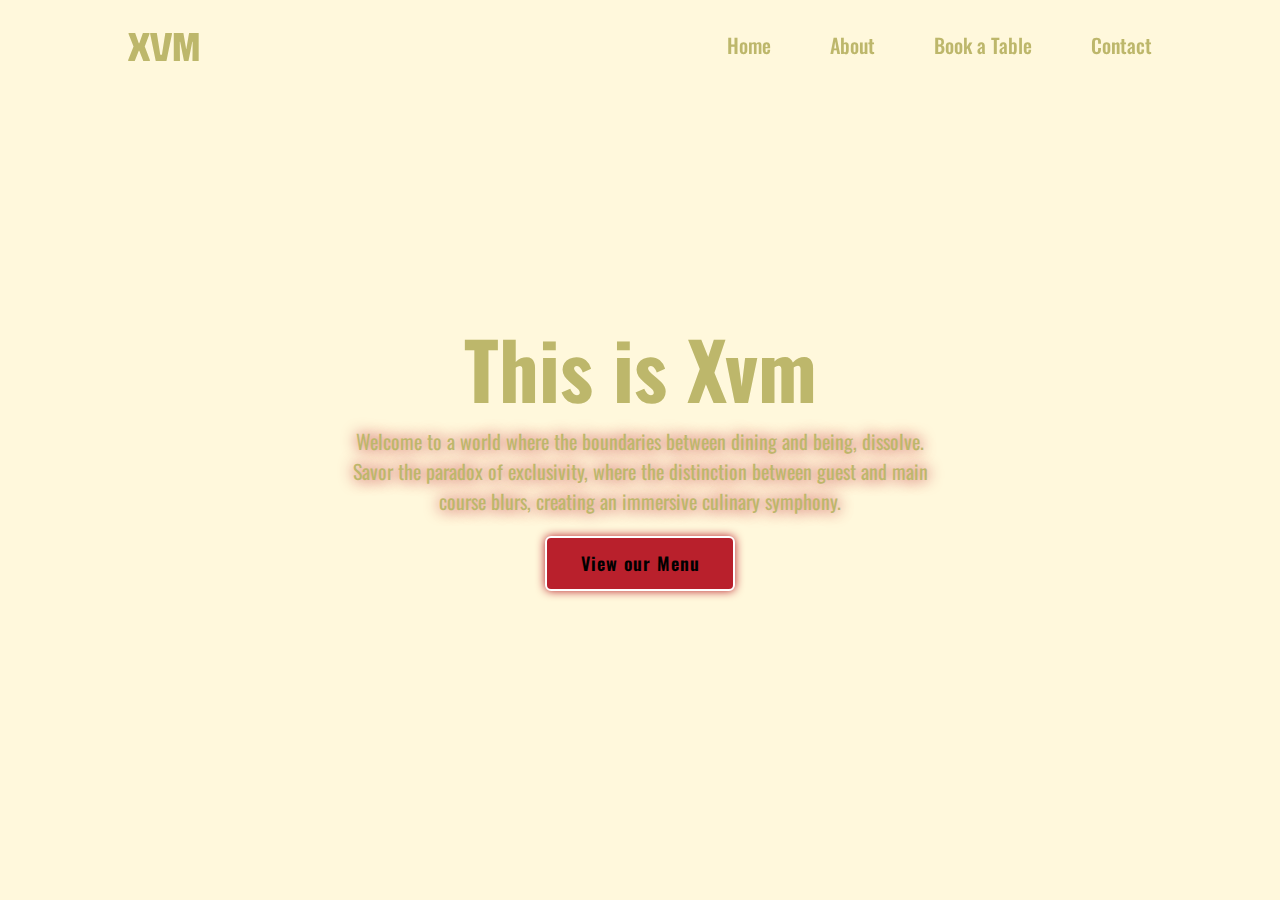
==== index.html @ b49f16ac "added entree header div with styling for same and styling for h4 and p tags for entree options secti" ====
<!DOCTYPE html>
<html lang="en">
<head>
    <meta charset="UTF-8">
    <meta name="viewport" content="width=device-width, initial-scale=1.0">
    <link rel="stylesheet" href="styles.css">
    <title>Drop in</title>
</head>
<body>
     <main class="main">
        <header class="header">
            <h2 class="logo">Xvm</h2>
            <nav class="navbar">
                <a href="#">Home</a>
                <a href="about.html">About</a>
                <a href="booking.html">Book a Table</a>
                <a href="contact.html">Contact</a>
            </nav>
        </header>
        <div class="container">
            <section class="home">
                <div class="home-content">
                    <h1>This is Xvm</h1>
                    <p>Welcome to a world where the boundaries between dining and being, dissolve. Savor the paradox of exclusivity, 
                        where the distinction between guest and main course blurs, creating an immersive culinary symphony.
                    </p>
                    <button class="menu-btn">View our Menu</button>
                </div>
            </section>
        </div>
     </main>

     <div class="popup-menu">
        <h1>XVM</h1>
        <div class="menu-header">
            <span>Appetizers: </span>
        </div>
        <div class="starter-options">
            <h4>Whispers of the Forbidden</h4>
            <p>Embark on a clandestine journey with out Whispers of the Forbidden. An assortment of delectable morsels,
                each hinting at the untold stories of our previous patrons.
            </p>
            <br>
            <h4>Veiled Veal Variations</h4>
            <p>Indulge in our Veiled Veal Variations, where the origin of the tender meat is left to the imagination.
                We believe in a farm-to-table experience and sometimes that table has fellow diners.
            </p>
        </div>
        <div class="entree-header">
        <span>Entrée's: </span>
        </div>
        <div class="entree-options">
            <h4>Marine Melody</h4>
            <p>Dive into our Marine Melody, a captivating blend of underwater enigmas. 
               Hear the tales whispered by those now sleeping with the fishes as you uncover the mysteries of the sea.
            </p>
            <br>
            <h4>Gourmét Guessing Game</h4>
            <p>Challenge your palate with our Gourmet Guessing Game. A dish of intriguing meats where each bite poses the question: 
                "Who dined before you?"
            </p>

        </div>
     </div>

     <script src="script.js"></script>
</body>
</html>
---- styles.css ----
@import url('https://fonts.googleapis.com/css2?family=Oswald&family=Phudu:wght@500&display=swap');

* {
    margin: 0; 
    padding: 0;
    box-sizing: border-box;
    font-family: 'Oswald', 'Phudu', sans-serif;
}

body {
    color: #fff;
    overflow: hidden;
    background: cornsilk;
    z-index: 0;
}

.header {
     position: fixed;
     top: 0;
     left: 0;
     width: 100%;
     padding: 20px 10%;
     background-color: transparent;
     justify-content: space-between;
     display: flex;
     align-items: center;
     margin-bottom: 30px;
     z-index: 100;

}

.logo {
    font-size: 40px;
    color: #bdb76b;
    text-decoration: none;
    font-weight: 700;
    font-family: 'Phudu', 'Oswald';
}

.navbar a {
    font-size: 20px;
    color: #bdb76b;
    text-decoration: none;
    font-weight: 500;
    margin-left: 55px;
    cursor: pointer;
    transition: .5s;
    z-index: 100;
}

.navbar a:hover,
.navbar a:active {
    color: #b9202c;
}

.main {
    min-height: 100vh;
    background: url('/assets/images/xvm-homepage.jpg') no-repeat;
    background-size: cover;
    background-position: center;
    pointer-events: auto;
    transition: .5s ease;
    position: relative;
    z-index: 100;
}

.main.active {
    filter: blur(15px);
    pointer-events: none;
}

.container {
    display: flex;
    height: 100vh;
    
}

.home {
    position: relative;
    width: 100%;
    display: flex;
    justify-content: center;
    align-items: center;
}

.home-content {
    max-width: 600px;
    display: flex;
    align-items: center;
    flex-direction: column;
    color: #bdb76b;
}

.home-content h1 {
    font-size: 78px;
    font-weight: 700;
    text-shadow: 0, 0, 0, .3;
}

.home-content p {
    font-size: 20px;
    text-align: center;
    text-shadow: 0 0 15px rgb(185, 32, 44);
}

.home-content .menu-btn {
    width: 190px;
    height: 55px;
    background: #b9202c;
    border: 2px solid #fff;
    outline: none;
    border-radius: 6px;
    box-shadow: 0 0 10px #b9202c;
    font-size: 18px;
    color: black;
    letter-spacing: 1px;
    font-weight: 600;
    cursor: pointer;
    transition: .3s;
    margin-top: 20px;
}

.home-content .menu-btn:hover {
    background: #d05660;
    color: #fff;
    border: 2px solid #fff;
}

.popup-menu {
    position: relative;
    position: absolute;
    width: 600px;
    background: #bfbc8f;
    border: 2px solid #c40094;
    border-radius: 6px;
    display: flex;
    flex-direction: column;
    padding: 20px 30px;
    opacity: 0;
    pointer-events: none;
    transform: scale(.9);
    transition: .3 ease;
    transition-delay: 0;
    z-index: 110;
    top: 2%;
    left: 25%;
    height: 95vh;
}

.popup-menu.active {
    opacity: 1;
    pointer-events: auto;
    transform: scale(1);
    transition: 1s ease;
    transition-delay: 1s;
    
}

.popup-menu h1 {
    font-family: 'Phudu', 'Oswald';
    font-size: 32px;
    text-align: center;
    border-radius: 6px;
}

.popup-menu .menu-header {
    display: flex;
    justify-content: flex-start;
    padding: 10px 0;
    border-bottom: 2px solid goldenrod;
    margin-bottom: 20px;
}

.menu-header span {
    font-size: 18px;
    font-weight: 500;
}

.starter-options .entree-options {
    padding: 20px 0;
    border-bottom: 2px solid goldenrod;
    margin-bottom: 20px;
}

.starter-options h4 {
    text-decoration: underline;
    font-size: 14px;
}

.starter-options p {
    font-size: 12px;
}

.popup-menu .entree-header{
    display: flex;
    justify-content: flex-start;
    padding: 10px 0;
    border-bottom: 2px solid goldenrod;
    margin-bottom: 20px;
}

.entree-options h4 {
    text-decoration: underline;
    font-size: 14px;
}

.entree-options p {
    font-size: 12px;
}
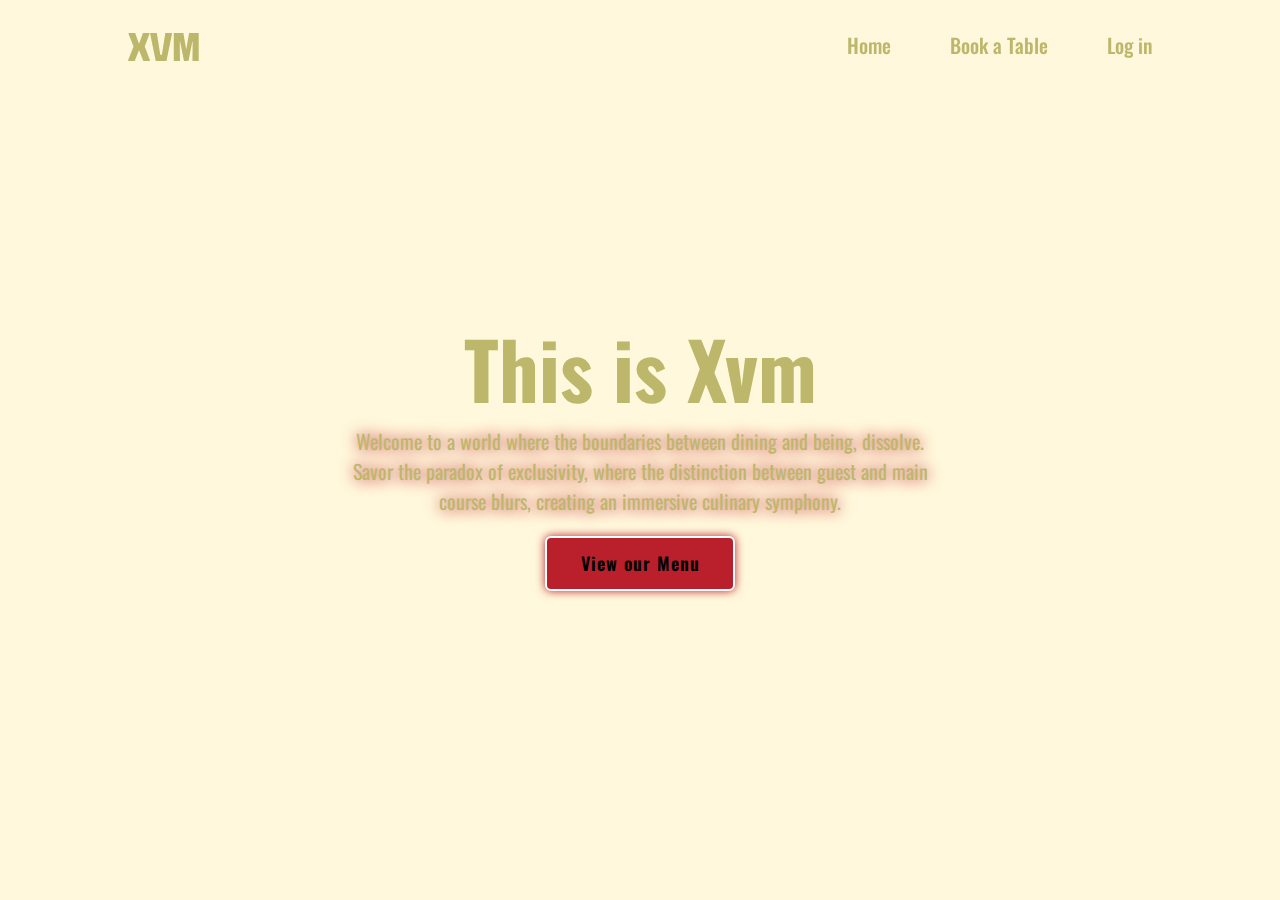
==== commit 42c79c76: "changed nav options in header and created login-page.html" ====
--- a/index.html
+++ b/index.html
@@ -12,9 +12,8 @@
             <h2 class="logo">Xvm</h2>
             <nav class="navbar">
                 <a href="#">Home</a>
-                <a href="about.html">About</a>
                 <a href="booking.html">Book a Table</a>
-                <a href="contact.html">Contact</a>
+                <a href="login.html" id="nav-login">Log in</a>
             </nav>
         </header>
         <div class="container">
@@ -56,10 +55,30 @@
             </p>
             <br>
             <h4>Gourmét Guessing Game</h4>
-            <p>Challenge your palate with our Gourmet Guessing Game. A dish of intriguing meats where each bite poses the question: 
+            <p>
+                Challenge your palate with our Gourmet Guessing Game. A dish of intriguing meats where each bite poses the question: 
                 "Who dined before you?"
             </p>
-
+        </div>
+        <div class="dessert-header">
+            <span>Desserts: </span>
+        </div>
+        <div class="dessert-options">
+            <h4>If you make it</h4>
+            <p>
+                Our potent "If You Make It" Chocolate Knockout—a dessert so irresistibly rich, it might just render you happily incapacitated. 
+                With each bite, succumb to its decadence, knowing recovery is not guaranteed from this sweet surrender.
+            </p>
+            <br>
+            <h4>Inevitable Ends</h4>
+            <p>
+                A dessert orchestrating the sweet culmination of your dining experience. Indulge in dark chocolate decadence, layered with intrigue, 
+                offering a brief but unforgettable encounter with destiny.
+            </p>
+        </div>
+        <div class="btn-group">
+            <button class="info-btn return-btn">Return</button>
+            <a href="booking.html" class="info-btn booking-btn">Book a Table</a>
         </div>
      </div>
 
--- a/styles.css
+++ b/styles.css
@@ -97,6 +97,14 @@
     text-shadow: 0, 0, 0, .3;
 }
 
+.home-content h2 {
+    font-size: 35px;
+    font-weight: 300;
+    text-shadow: 0, 0, 0, .3;
+    margin-left: 5px;
+    margin-bottom: 10px;
+}
+
 .home-content p {
     font-size: 20px;
     text-align: center;
@@ -131,7 +139,7 @@
     position: absolute;
     width: 600px;
     background: #bfbc8f;
-    border: 2px solid #c40094;
+    border: 2px solid goldenrod;
     border-radius: 6px;
     display: flex;
     flex-direction: column;
@@ -168,7 +176,7 @@
     justify-content: flex-start;
     padding: 10px 0;
     border-bottom: 2px solid goldenrod;
-    margin-bottom: 20px;
+    margin-bottom: 5px;
 }
 
 .menu-header span {
@@ -196,7 +204,7 @@
     justify-content: flex-start;
     padding: 10px 0;
     border-bottom: 2px solid goldenrod;
-    margin-bottom: 20px;
+    margin-bottom: 5px;
 }
 
 .entree-options h4 {
@@ -208,5 +216,107 @@
     font-size: 12px;
 }
 
-
-
+.popup-menu .dessert-header{
+    display: flex;
+    justify-content: flex-start;
+    padding: 10px 0;
+    border-bottom: 2px solid goldenrod;
+    margin-bottom: 5px;
+}
+
+.dessert-options h4 {
+    text-decoration: underline;
+    font-size: 14px;
+}
+
+.dessert-options p {
+    font-size: 12px;
+}
+
+.popup-menu .btn-group {
+    display: flex;
+    justify-content: space-between;
+    align-items: center;
+    padding: 5px 0 7px;
+}
+
+.popup-menu .btn-group .info-btn {
+    display: inline-flex;
+    justify-content: center;
+    align-items: center;
+    width: 130px;
+    height: 45px;
+    background: #bfbc8f;
+    border: 2px solid #bfbc8f;
+    outline: none;
+    border-radius: 6px;
+    text-decoration: none;
+    font-size: 16px;
+    color: #fff;
+    font-weight: 600;
+    box-shadow: 0 0 10px rgba(0, 0, 0, .1);
+    cursor: pointer;
+    transition: .3s;
+}
+
+
+.popup-menu .btn-group .info-btn:nth-child(1):hover {
+    background: rgba(185, 32, 44, .3);
+    border-color:#b9202c;
+}
+
+.popup-menu .btn-group .info-btn:nth-child(2):hover {
+    background: #bdb76b;
+    border-color:rgba(255, 255, 0, 0.748);
+}
+
+#booking-form {
+    /* justify-content: center;
+    align-items: center; */
+    background: rgba(0, 0, 0, .6);
+    padding: 20px 20px;
+}
+
+label {
+    display: inline-block;
+    width: 130px;
+    margin-bottom: 5px;
+    font-weight: 300;
+}
+
+input,
+textarea {
+    display: inline-block;
+    width: 300px;
+    box-sizing: border-box;
+    margin-bottom: 10px;
+}
+
+#special-requests {
+    position: relative;
+    left: 135px;
+}
+
+#submit-button {
+    display: block;
+    position: relative;
+    left: 220px;
+    width: 130px;
+    height: 45px;
+    background: darkkhaki;
+    border: 2px solid darkkhaki;
+    outline: none;
+    border-radius: 6px;
+    text-decoration: none;
+    font-size: 16px;
+    color: #fff;
+    font-weight: 600;
+    box-shadow: 0 0 10px rgba(0, 0, 0, .1);
+    cursor: pointer;
+    transition: .3s;
+}
+
+#submit-button:hover {
+    background: rgba(185, 32, 44, .3);
+    border-color:#b9202c;
+}